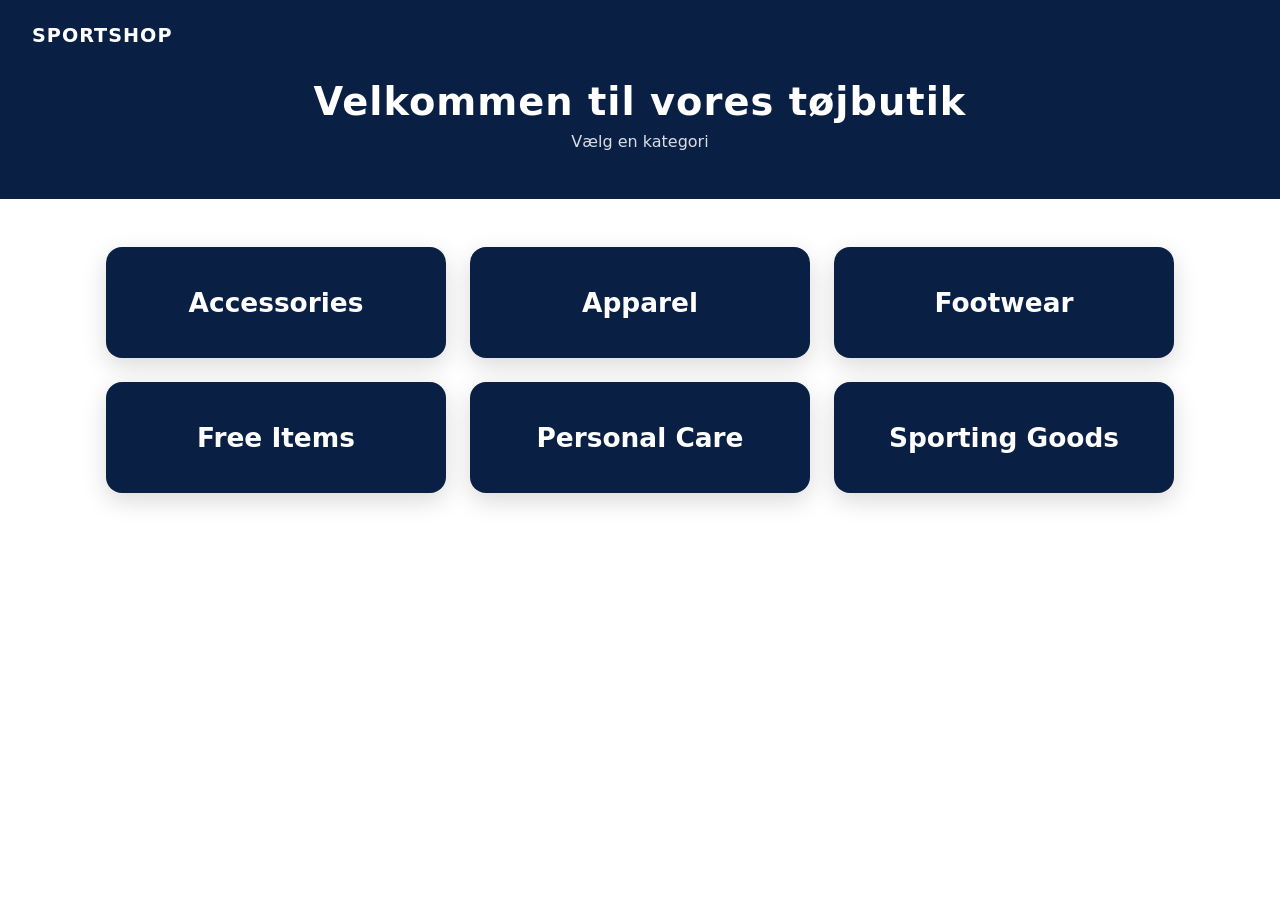
==== index.html @ 58d49dd1 "test" ====
<!DOCTYPE html>
<html lang="da">

<head>
    <meta charset="UTF-8">
    <meta name="viewport" content="width=device-width, initial-scale=1.0">
    <title>Tøjbutik | Kategorier</title>
    <link rel="stylesheet" href="style.css">
</head>

<body>

    <header class="site-header">
        <div class="header-top">
            <a href="index.html" class="logo">SPORTSHOP</a>
        </div>

        <div class="header-content">
            <h1>Velkommen til vores tøjbutik</h1>
            <p>Vælg en kategori</p>
        </div>
    </header>

    <main>

        <section class="category-grid">

            <a href="productlist.html" class="category-card">
                <h2>Accessories</h2>
            </a>

            <a href="productlist.html" class="category-card">
                <h2>Apparel</h2>
            </a>

            <a href="productlist.html" class="category-card">
                <h2>Footwear</h2>
            </a>

            <a href="productlist.html" class="category-card">
                <h2>Free Items</h2>
            </a>

            <a href="productlist.html" class="category-card">
                <h2>Personal Care</h2>
            </a>

            <a href="productlist.html" class="category-card">
                <h2>Sporting Goods</h2>
            </a>

        </section>
    </main>

</body>

</html>
---- style.css ----
/* Reset */
* {
  box-sizing: border-box;
  margin: 0;
  padding: 0;
}

body {
  font-family:
    system-ui,
    -apple-system,
    Segoe UI,
    Roboto,
    sans-serif;
  background-color: var(--light-bg);
  color: var(--text-dark);
}

/* Header */
header {
  background: var(--navy);
  color: var(--white);
  text-align: center;
  padding: 3rem 1rem;
}

header h1 {
  font-size: clamp(1.8rem, 3vw, 2.5rem);
  letter-spacing: 1px;
}

header p {
  margin-top: 0.5rem;
  opacity: 0.85;
}

.site-header {
  background: #0a1f44;
  color: white;
  padding: 1.5rem 2rem 3rem;
}

/* Øverste linje med logo */
.header-top {
  display: flex;
  justify-content: flex-start;
}

.logo {
  text-decoration: none;
  color: white;
  font-weight: 800;
  font-size: 1.2rem;
  letter-spacing: 1px;
  transition: opacity 0.2s ease;
}

.logo:hover {
  opacity: 0.7;
}

/* Midtersektion */
.header-content {
  text-align: center;
  margin-top: 2rem;
}

.header-content h1 {
  font-size: clamp(1.8rem, 3vw, 2.5rem);
  margin-bottom: 0.5rem;
}

.header-content p {
  opacity: 0.85;
}

/* Layout */
main {
  max-width: 1100px;
  margin: 0 auto;
  padding: 3rem 1rem;
}

/* Grid */
.category-grid {
  display: grid;
  grid-template-columns: repeat(3, 1fr);
  gap: 1.5rem;
}

/* Cards */
.category-card {
  background: #0a1f44; /* Navy */
  color: #ffffff; /* Hvid tekst */
  border-radius: 16px;
  padding: 2.5rem 1rem;
  text-align: center;
  text-decoration: none;
  font-weight: 600;
  font-size: 1.1rem;

  box-shadow: 0 8px 25px rgba(0, 0, 0, 0.15);
  transition: all 0.2s ease;
}

/* Hover effect */
.category-card:hover {
  background: var(--electric-blue);
  color: var(--white);
  transform: translateY(-5px);
  box-shadow: 0 15px 35px rgba(0, 102, 255, 0.35);
}

/* Focus for accessibility */
.category-card:focus-visible {
  outline: 3px solid var(--electric-blue);
  outline-offset: 4px;
}

/* PRODUCTLIST SIDE*/
.productlist-container {
  max-width: 1100px;
  margin: 0 auto;
  padding: 3rem 1rem;
}

.product-grid {
  display: grid;
  gap: 2rem;
  grid-template-columns: repeat(3, 1fr);
}

/* Responsiv */
@media (max-width: 900px) {
  .product-grid {
    grid-template-columns: repeat(2, 1fr);
  }
}

@media (max-width: 600px) {
  .product-grid {
    grid-template-columns: 1fr;
  }
}

/* Product card */
.product-card {
  background: white;
  border-radius: 16px;
  padding: 1.5rem;
  text-decoration: none;
  color: #111;
  box-shadow: 0 8px 20px rgba(0, 0, 0, 0.08);
  position: relative;
  transition:
    transform 0.2s ease,
    box-shadow 0.2s ease;
}

.product-card img {
  width: 100%;
  border-radius: 12px;
  margin-bottom: 1rem;
}

.product-card h2 {
  font-size: 1.1rem;
  margin-bottom: 0.3rem;
}

.brand {
  color: #666;
  font-size: 0.9rem;
  margin-bottom: 0.5rem;
}

.price {
  font-weight: 700;
  color: #0a1f44;
}

/* Hover */
.product-card:hover {
  transform: translateY(-5px);
  box-shadow: 0 15px 35px rgba(0, 0, 0, 0.12);
}

/* Badge */
.badge {
  position: absolute;
  top: 15px;
  left: 15px;
  background: #0066ff;
  color: white;
  font-size: 0.75rem;
  font-weight: 700;
  padding: 0.4rem 0.6rem;
  border-radius: 6px;
}

/* Discount */
.discount .badge {
  background: #0066ff;
}

.old-price {
  text-decoration: line-through;
  color: #888;
  margin-right: 0.5rem;
}

/* Sold out */
.soldout {
  opacity: 0.6;
}

.soldout .badge {
  background: red;
}

/* PRODUCT HTML*/
.productpage-container {
  max-width: 1100px;
  margin: 0 auto;
  padding: 3rem 1rem;
}

.product-detail {
  display: grid;
  gap: 2rem;
  grid-template-columns: 1.2fr 1fr;
  align-items: start;
}

.product-image img {
  width: 100%;
  border-radius: 18px;
  box-shadow: 0 12px 30px rgba(0, 0, 0, 0.12);
}

.product-info {
  background: white;
  border-radius: 18px;
  padding: 2rem;
  box-shadow: 0 10px 25px rgba(0, 0, 0, 0.08);
}

.product-title {
  font-size: clamp(1.6rem, 2.5vw, 2rem);
  margin: 0.3rem 0 1rem;
  color: #0a1f44;
}

.price {
  font-weight: 800;
  font-size: 1.2rem;
  color: #0a1f44;
  margin-bottom: 1rem;
}

.discount-tag {
  background: #0066ff;
  color: white;
  font-size: 0.85rem;
  padding: 0.25rem 0.5rem;
  border-radius: 8px;
  margin-left: 0.5rem;
}

.stock {
  font-weight: 700;
  margin-bottom: 1.25rem;
}

.in-stock {
  color: #0a1f44;
}

.out-of-stock {
  color: red;
}

.add-to-basket {
  width: 100%;
  border: none;
  border-radius: 14px;
  padding: 1rem;
  font-weight: 800;
  font-size: 1rem;
  cursor: pointer;

  background: #0a1f44;
  color: white;

  transition:
    transform 0.2s ease,
    box-shadow 0.2s ease,
    background 0.2s ease;
}

.add-to-basket:hover {
  background: #0066ff;
  transform: translateY(-2px);
  box-shadow: 0 12px 25px rgba(0, 102, 255, 0.35);
}

.product-meta {
  margin-top: 2rem;
}

.product-meta h3 {
  margin-bottom: 0.6rem;
  color: #0a1f44;
}

.product-meta ul {
  padding-left: 1.2rem;
  color: #333;
}

/* Responsiv */
@media (max-width: 900px) {
  .product-detail {
    grid-template-columns: 1fr;
  }

  .product-info {
    padding: 1.5rem;
  }
}
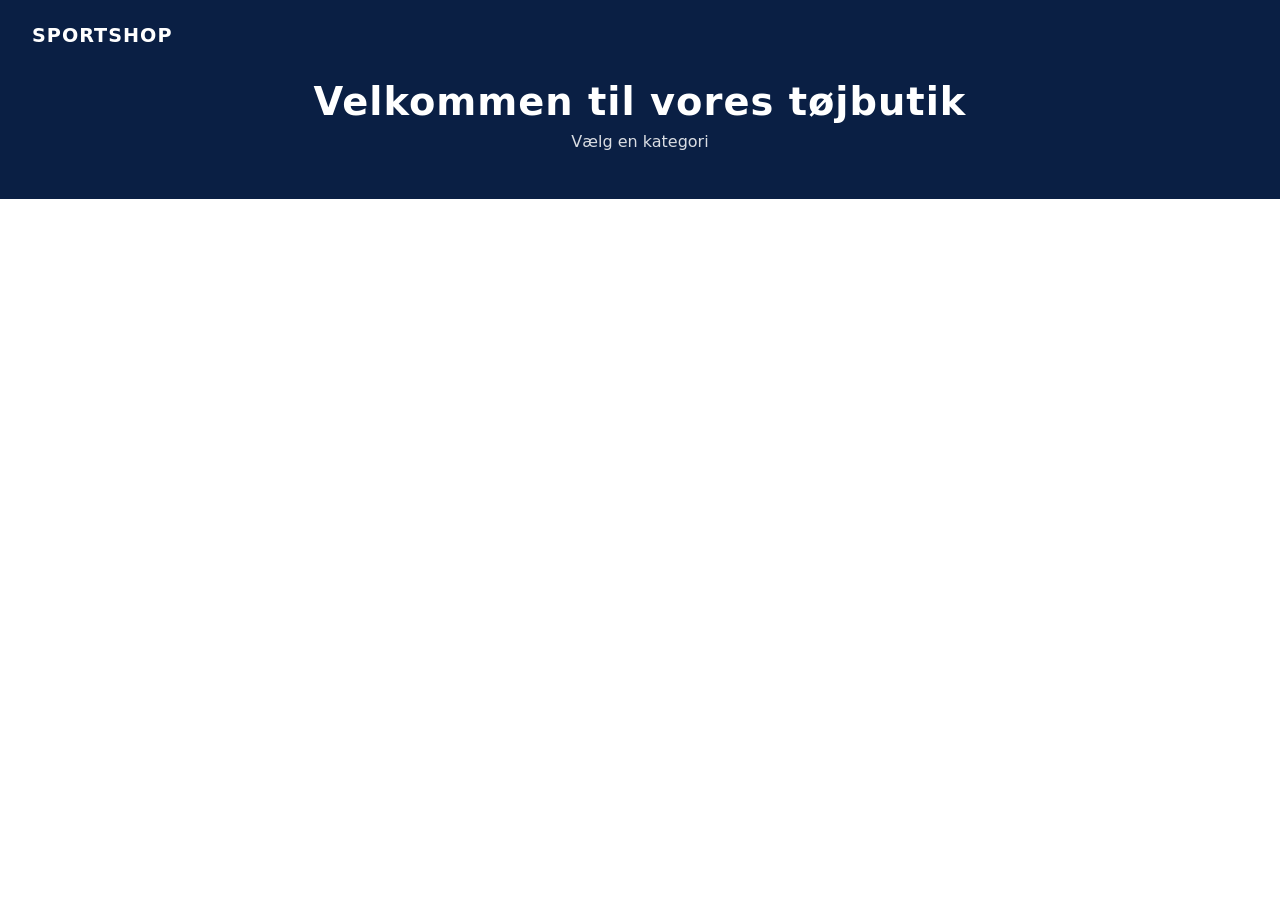
==== commit d5daf5af: "indexdone" ====
--- a/index.html
+++ b/index.html
@@ -23,35 +23,15 @@
 
     <main>
 
-        <section class="category-grid">
+        <div class="category-grid">
+            <div class="category-grid">
 
-            <a href="productlist.html" class="category-card">
-                <h2>Accessories</h2>
-            </a>
+            </div>
 
-            <a href="productlist.html" class="category-card">
-                <h2>Apparel</h2>
-            </a>
-
-            <a href="productlist.html" class="category-card">
-                <h2>Footwear</h2>
-            </a>
-
-            <a href="productlist.html" class="category-card">
-                <h2>Free Items</h2>
-            </a>
-
-            <a href="productlist.html" class="category-card">
-                <h2>Personal Care</h2>
-            </a>
-
-            <a href="productlist.html" class="category-card">
-                <h2>Sporting Goods</h2>
-            </a>
-
-        </section>
+        </div>
     </main>
 
+    <script src="js/index.js"></script>
 </body>
 
 </html>
